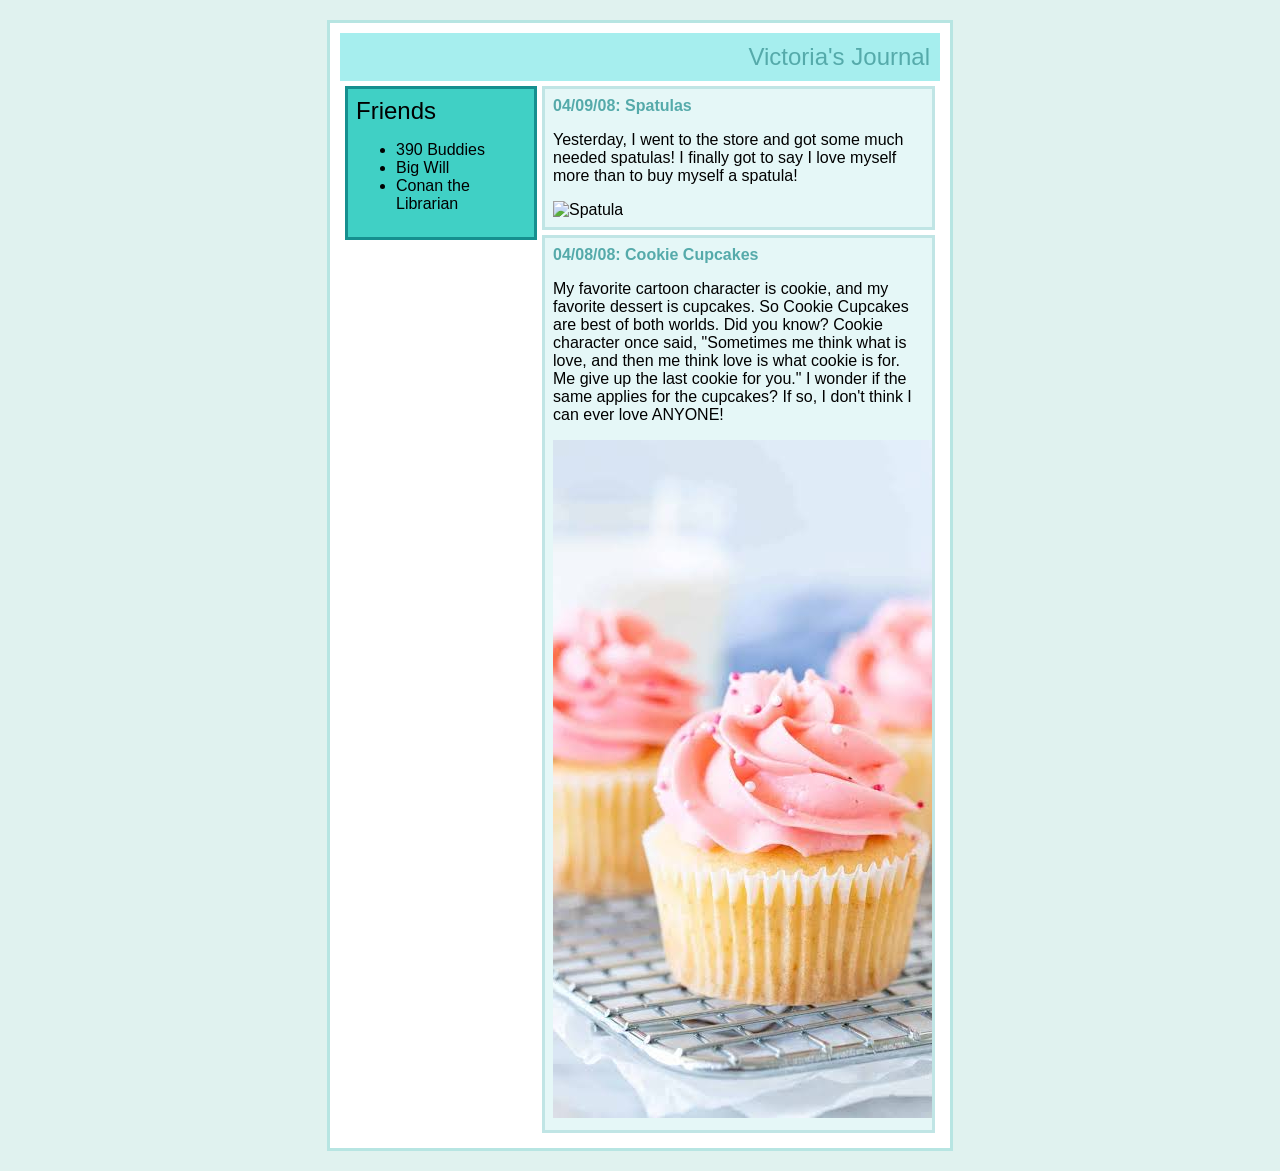
==== index.html @ 70929402 "Add files via upload" ====
<!DOCTYPE html>
<html>
<head>
<title>Victoria's Journal</title>
<link rel="stylesheet" href="style.css">
</head>
<body>
<div id="main">

<div id="header">
Victoria's Journal
</div>

<div id="friends">
<h2>Friends</h2>
<ul>
<li>390 Buddies</li>
<li>Big Will</li>
<li>Conan the Librarian</li>
</ul>
</div>

<div class="entry">
<span class="date">04/09/08: Spatulas</span>
<p>
Yesterday, I went to the store and got some
much needed spatulas! I finally got to say
I love myself more than to buy myself a spatula!
</p>
<img src="spatula.jfif" alt="Spatula">
<div class="clear"></div>
</div>

<div class="entry">
<span class="date">04/08/08: Cookie Cupcakes</span>
<p>
My favorite cartoon character is cookie, and
my favorite dessert is cupcakes. So Cookie
Cupcakes are best of both worlds. Did you
know? Cookie character once said,
"Sometimes me think what is love, and then me
think love is what cookie is for. Me give up the
last cookie for you." I wonder if the same
applies for the cupcakes? If so, I don't think
I can ever love ANYONE!
</p>
<img src="cupcake.jfif" alt="Cupcakes">
<div class="clear"></div>
</div>

<div class="clear"></div>
</div>
</body>
</html>
---- style.css ----
body {
background-color: #e0f2ef;
font-family: Arial;
}

#main {
background-color: white;
width: 600px;
margin: 20px auto;
padding: 10px;
border: 3px solid #b7e5e2;
}

#header {
background-color: #a6eeee;
color: #55aaaa;
text-align: right;
padding: 10px;
font-size: 24px;
}

#friends {
background-color: #40d0c5;
border: 3px solid #168f8f;
width: 170px;
padding: 8px;
float: left;
margin: 5px;
}

#friends h2 {
margin: 0;
font-weight: normal;
}

.entry {
background-color: #e5f7f7;
border: 3px solid #c0e5e5;
padding: 8px;
margin: 5px;
margin-left: 195px;
overflow: auto;
}

.date {
color: #55aaaa;
font-weight: bold;
}

.entry image {
float: right;
width: 110px;
margin: 5px;
}

.clear {
clear: both;
}
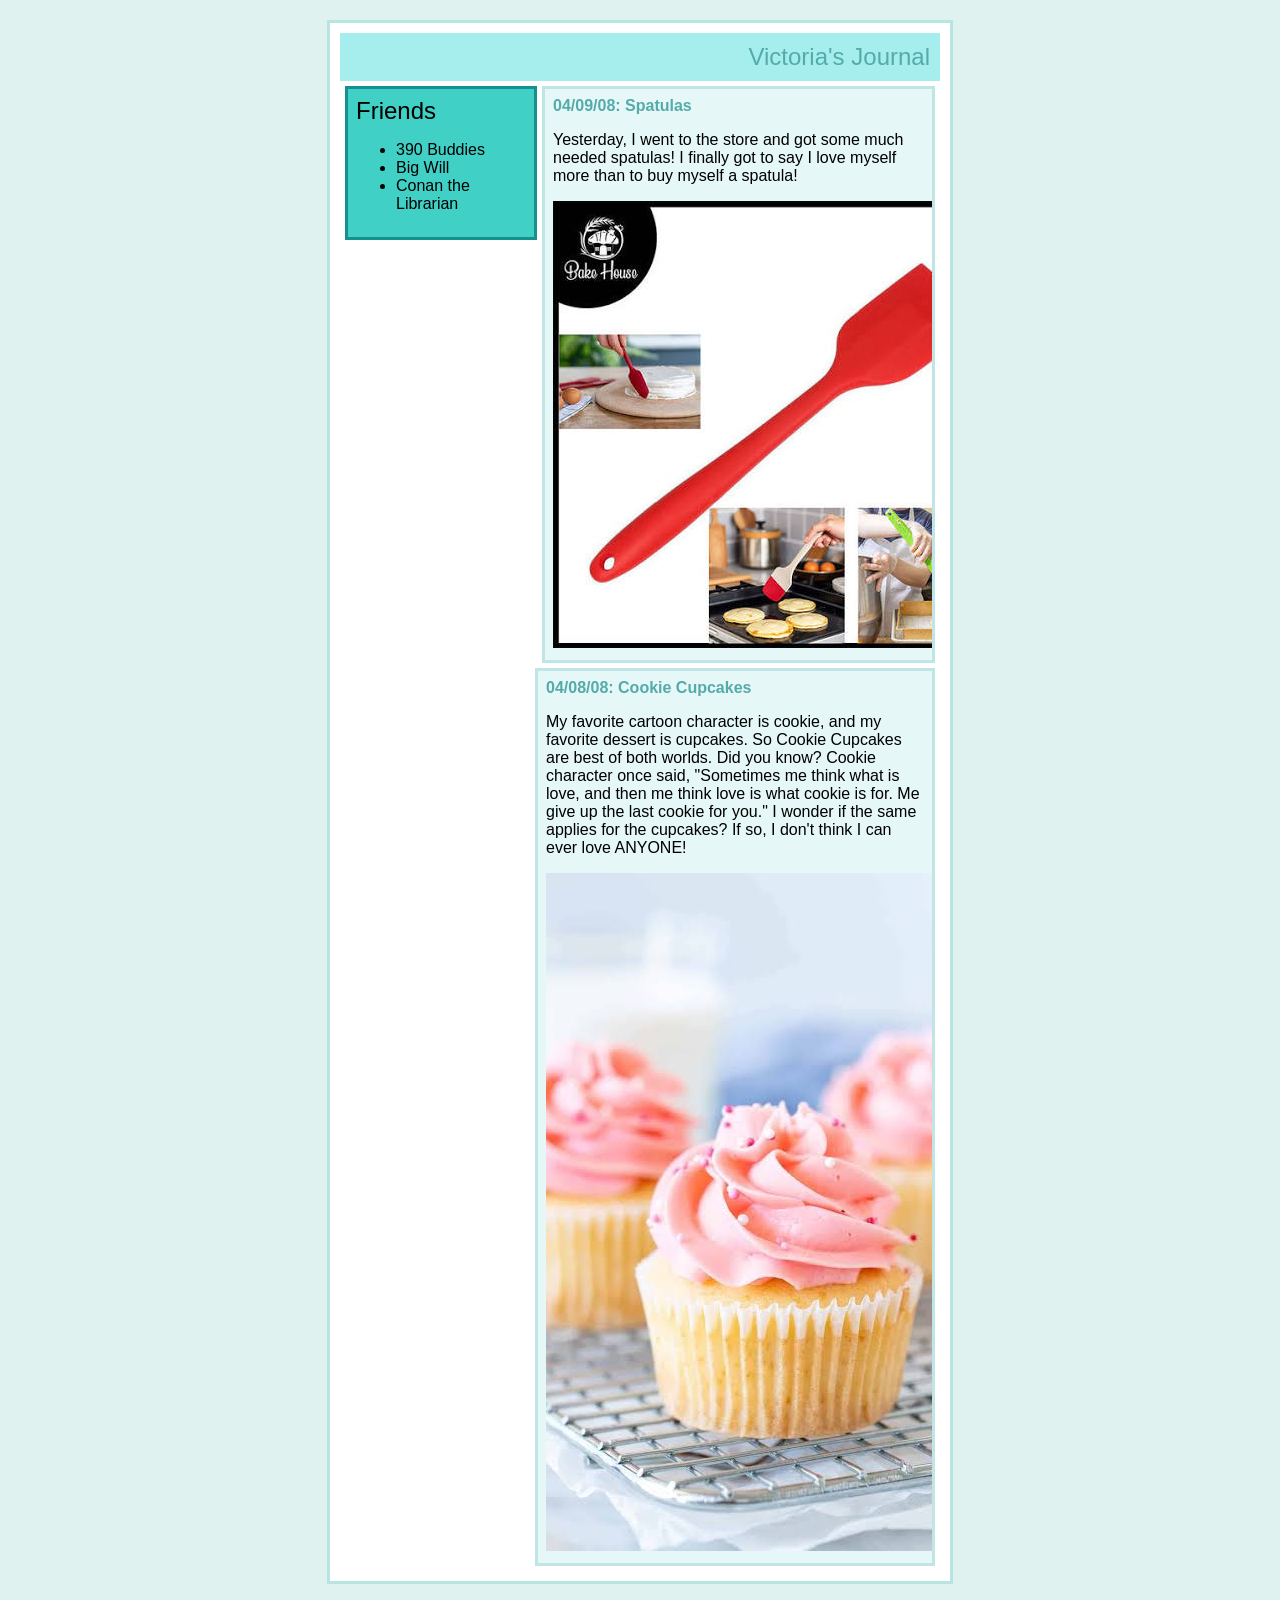
==== commit 2d6c3e29: "Add files via upload" ====
--- a/index.html
+++ b/index.html
@@ -28,7 +28,7 @@
 much needed spatulas! I finally got to say
 I love myself more than to buy myself a spatula!
 </p>
-<img src="spatula.jfif" alt="Spatula">
+<img src="Spatula.jfif" alt="Spatula">
 <div class="clear"></div>
 </div>
 
